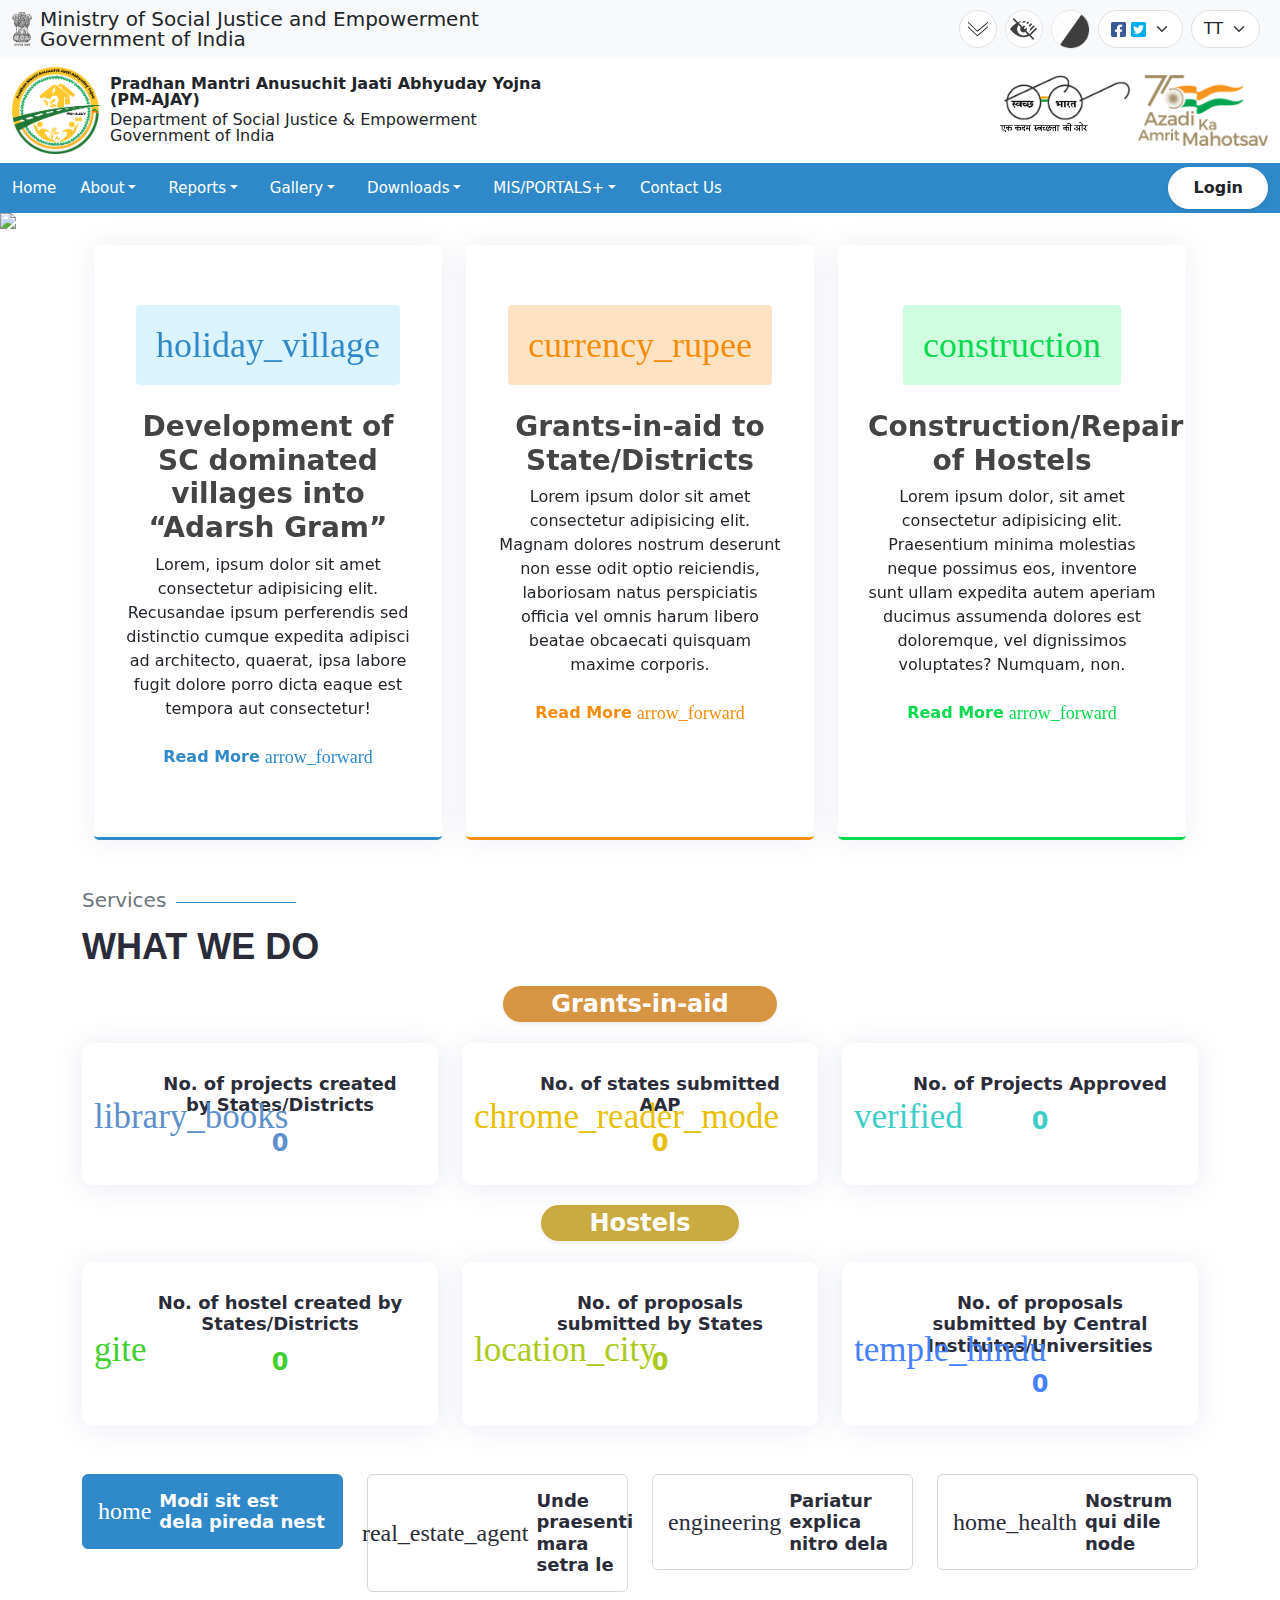
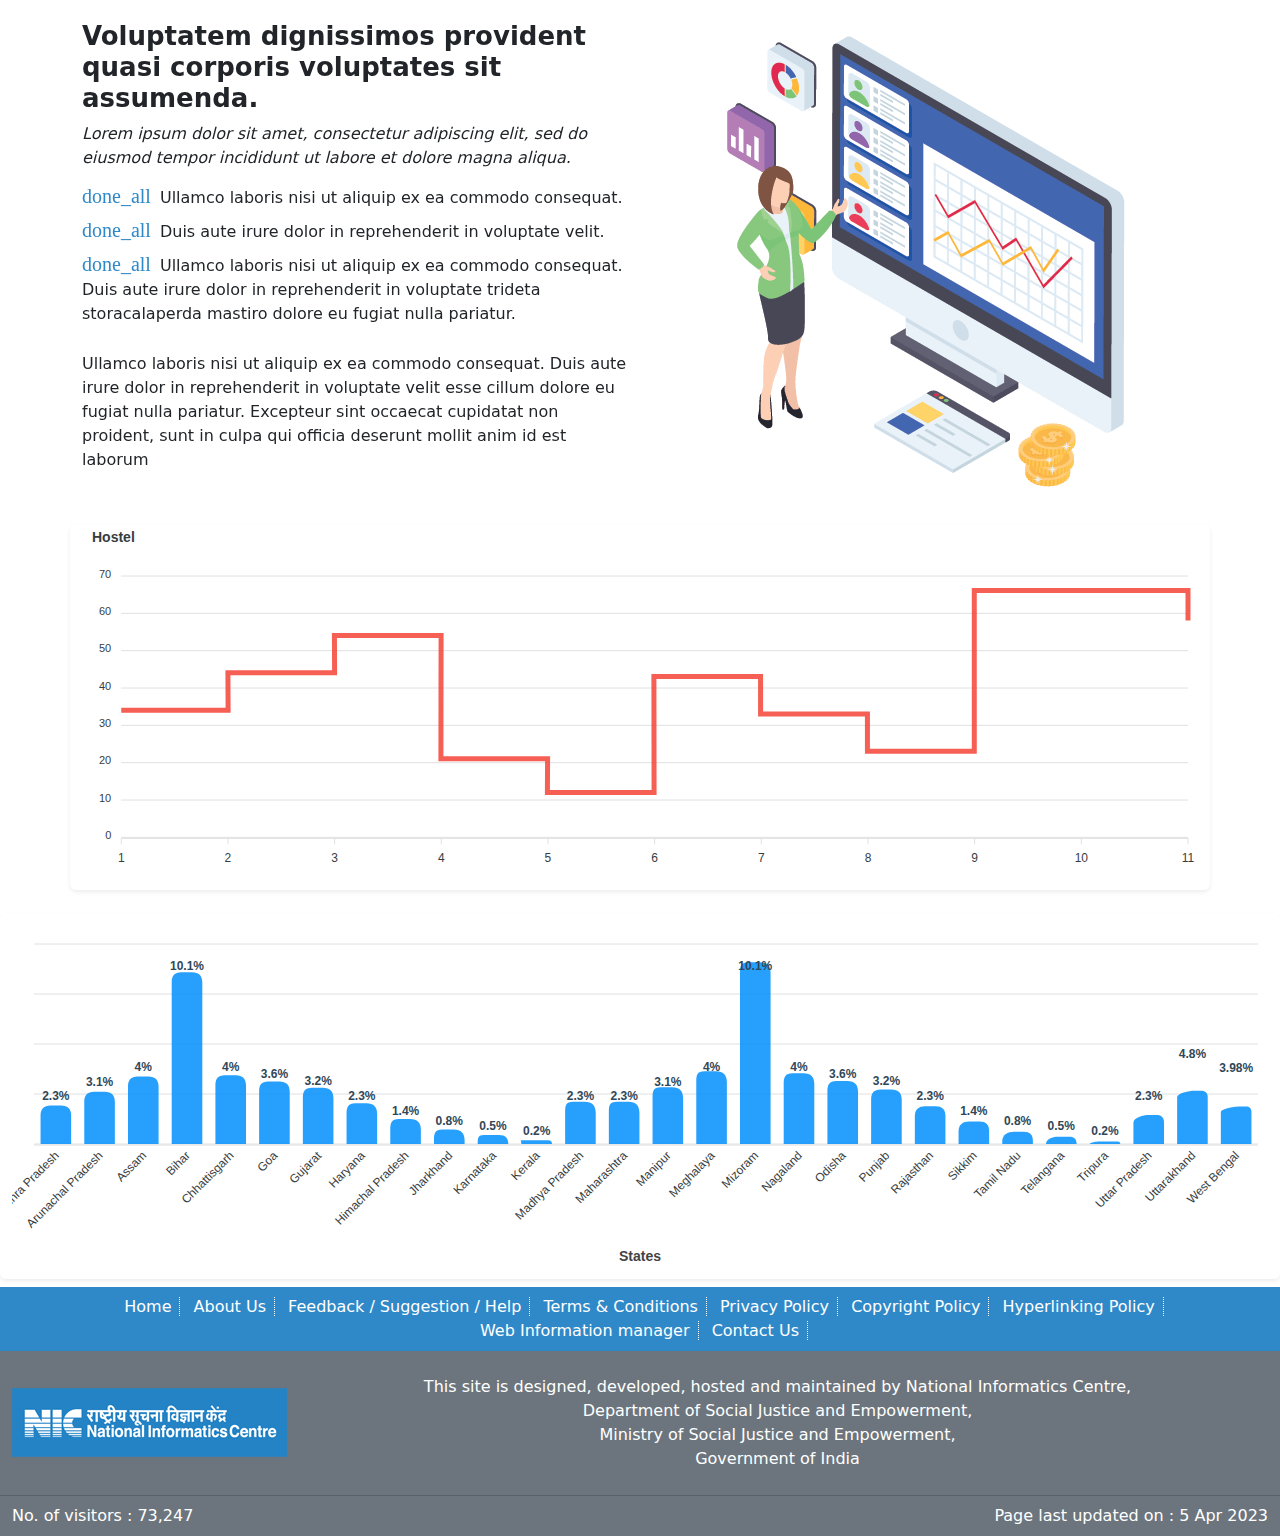
==== index.html @ 4c7b13c4 "old update" ====
<!DOCTYPE html>
<html lang="en">
<head>
    <meta charset="UTF-8">
    <meta http-equiv="X-UA-Compatible" content="IE=edge">
    <meta name="viewport" content="width=device-width, initial-scale=1.0">
    <!-- Latest compiled and minified CSS -->
    <link href="https://cdn.jsdelivr.net/npm/bootstrap@5.2.3/dist/css/bootstrap.min.css" rel="stylesheet">
    <link rel="stylesheet" href="assets/css/googlefont.css">
    <link rel="stylesheet" href="assets/owl.carousel.min.css">
    <link rel="stylesheet" href="style.css">
    <title>PMAJAY</title>
</head>
<body>
    <nav class="navbar navbar-top py-1 bg-light" id="top">
        <div class="container-fluid">
           <a class="navbar-brand d-none d-lg-flex align-items-center" href="https://socialjustice.gov.in/" target="_blank">
              <img src="./images/government-logo.png" width="20" class="me-2">
              <p class="m-0 lh-1 fs-7 text-dark">Ministry of Social Justice and Empowerment
                 <br>Government of India
              </p>
           </a>
           <div class="d-lg-inline-block d-flex align-items-center justify-content-between md-width100">
              <div class="d-block">
                 <a href="#navbarScroll" class="float-start me-2 bg-white rounded-circle border d-flex justify-content-center align-items-center skip-icon" data-bs-toggle="tooltip" data-bs-placement="left" title="" onclick="this.blur();" data-bs-original-title="Skip to Main Content">
                    <svg xmlns="http://www.w3.org/2000/svg" xmlns:xlink="http://www.w3.org/1999/xlink" width="20" height="16" fill="000" viewBox="0 0 53 38">
                       <path id="Shape_3_copy" data-name="Shape 3 copy" class="cls-1" d="M0,26.125V23.749L28.123,0,53,23.749v2.375L28.363,2.375ZM0,38V35.624L28.123,11.875,53,35.624V38L28.363,14.25Z"></path>
                    </svg>
                 </a>
                 <a href="#" class="float-start me-2 bg-white rounded-circle border d-flex justify-content-center align-items-center opacity-75 skip-icon" data-bs-toggle="tooltip" data-bs-placement="left" title="" onclick="this.blur();" data-bs-original-title="Screen Reader Access">
                 <img src="./images/screen-icon.png" alt="black and white" width="27">
                 </a>   
                 <a href="#" class="float-start opacity-75 black-white border rounded-circle" data-bs-toggle="tooltip" data-bs-placement="left" title="" onclick="this.blur();" data-bs-original-title="Page Black &amp; White">
                    <img src="images/black-white.png" alt="black and white" width="37px" height="37px">
                 </a>
                 <div class="btn-group float-start mx-2" role="group" aria-label="Button group with nested dropdown">
                    <div class="btn-group" role="group" data-bs-toggle="tooltip" data-bs-placement="left" title="" data-bs-original-title="Social Media Links">
                       <button id="btnGroupDrop1" type="button" class="form-select rounded-pill" data-bs-toggle="dropdown" aria-expanded="false" onclick="this.blur();">
                       <img src="images/fb-icon.png" alt="facebook" width="15">
                       <img src="images/twitter-icon.png" alt="facebook" width="15">
                       </button>
                       <ul class="dropdown-menu border-0 bg-transparent" aria-labelledby="btnGroupDrop1">
                          <li class="d-inline-block"><a target="_blank" href="https://www.facebook.com/goimsje"><img src="images/fb-icon.png" alt="facebook" class="bg-white rounded-circle" width="40"></a></li>
                          <li class="d-inline-block"><a target="_blank" href="https://twitter.com/msjegoi"><img src="images/twitter-icon.png" alt="facebook" class="bg-white rounded-circle" width="40"></a></li>
                       </ul>
                    </div>
                 </div>
                 <div class="btn-group float-start me-2" role="group" aria-label="Button group with nested dropdown">
                    <div class="btn-group" role="group" data-bs-toggle="tooltip" data-bs-placement="left" title="" data-bs-original-title="Font size increase decrease">
                       <button id="btnGroupDrop2" type="button" class="form-select rounded-pill" data-bs-toggle="dropdown" aria-expanded="false" onclick="this.blur();">
                       T<span class="fs-7">T</span>
                       </button>
                       <ul class="dropdown-menu icon-chng border-0 bg-transparent mt-2" aria-labelledby="btnGroupDrop2">
                          <li class="d-inline-block"><a href="#" class="rounded-circle bg-light text-dark border p-0 d-flex justify-content-center align-items-center font-sizer" id="plusBtn" onclick="plus()">A+</a></li>
                          <li class="d-inline-block"><a href="#" class="rounded-circle bg-light text-dark border p-0 d-flex justify-content-center align-items-center font-sizer" id="defaultBtn">A</a></li>
                          <li class="d-inline-block"><a href="#" class="rounded-circle bg-light text-dark border p-0 d-flex justify-content-center align-items-center font-sizer" id="minusBtn" onclick="minus()">A-</a></li>
                       </ul>
                    </div>
                 </div>
              </div>
              <a target="_blank" href="https://amritmahotsav.nic.in/" class="float-end d-lg-none">
              <img src="images/logo-amrit.png" alt="Azadi ka marit mahotsav" width="130">		
              </a>
              <a target="_blank" href="https://swachhbharat.mygov.in/" class="float-end me-2 d-none d-sm-block d-lg-none">
              <img src="images/swachh.png" alt="Ek kadam swachchhata ki wor" width="130">		
              </a>
           </div>
        </div>
     </nav>
     <nav class="navbar py-1 d-none d-lg-block">
        <div class="container-fluid">
           <a class="navbar-brand d-flex align-items-center" href="#">
              <img src="images/logo.png" alt="central gov logo" width="90">
              <div class="lh-1 fs-6 fw-ligh ms-2 text-dark">
                 <p class="m-0 text-orangem-0 fw-bold mb-1">Pradhan Mantri Anusuchit Jaati Abhyuday Yojna<br>(PM-AJAY)</p>
                 <p class="m-0 fs-7">Department of Social Justice &amp; Empowerment</p>
                 <p class="m-0 fs-7">Government of India</p>
              </div>
           </a>
           <div class="d-lg-inline-block d-flex align-items-center justify-content-between md-width100">
              <a target="_blank" href="https://amritmahotsav.nic.in/" class="float-end">
              <img src="images/logo-amrit.png" alt="Azadi ka marit mahotsav" width="130">		
              </a>
              <a target="_blank" href="https://swachhbharat.mygov.in/" class="float-end me-2 d-none d-sm-inline">
              <img src="images/swachh.png" alt="Ek kadam swachchhata ki wor" width="130">		
              </a>
           </div>
        </div>
     </nav>
     <nav class="navbar py-0 sticky-top navbar-dark main-color navbar-expand-lg">
        <div class="container-fluid justify-content-lg-end">
           <a class="navbar-brand d-flex align-items-center d-lg-none" href="#">
              <img src="images/government-logo.png" alt="central gov logo" width="40">
              <div class="lh-1 fs-6 fw-ligh ms-2 text-dark">
                 <p class="m-0 text-white fw-bold mb-1 fs-7">Pradhan Mantri Anusuchit Jaati Abhyuday Yojna<br>(PM-AJAY)</p>
                 <p class="m-0 fs-7">Department of Social Justice &amp; Empowerment.</p>
                 <p class="m-0 fs-7">Ministry of Social Justice and Empowerment.</p>
                 <p class="m-0 fs-7">Government of India.</p>
              </div>
           </a>
           <button class="navbar-toggler shadow-none px-2" type="button" data-bs-toggle="collapse" data-bs-target="#navbarScroll" aria-controls="navbarScroll" aria-expanded="false" aria-label="Toggle navigation">
           <span class="navbar-toggler-icon"></span>
           </button>
           <div class="collapse navbar-collapse" id="navbarScroll">
              <ul class="navbar-nav me-auto my-lg-0 navbar-nav-scroll">
                 <li class="nav-item">
                    <a class="nav-link p-0 py-1 me-3 d-inline-block active" href="#">Home</a>
                 </li>
                 <li class="nav-item dropdown">
                    <a class="nav-link py-1 me-3 d-inline-block dropdown-toggle " href="#" id="Sector-Overview" role="button" data-bs-toggle="dropdown" aria-expanded="false">About</a>
                    <ul class="dropdown-menu mt-0" aria-labelledby="Sector-Overview">
                       <li><a class="dropdown-item " href="#" title="About Scheme">About Scheme</a></li>
                       <li><a class="dropdown-item" href="https://socialjustice.gov.in/" target="_blank">Meet the Ministers</a></li>
                    </ul>
                 </li>
                 <li class="nav-item dropdown">
                    <a class="nav-link py-1 me-3 d-inline-block dropdown-toggle" href="" id="navbar-1236" role="button" data-bs-toggle="dropdown" aria-expanded="false">Reports</a>
                    <ul class="dropdown-menu mt-0" aria-labelledby="navbar-1236">
                       <li><a class="dropdown-item" href="#" target="_blank" title="Financial Progress(PDF)">Financial Progress</a></li>
                       <!--<li><a class="dropdown-item" href="#" title="Physical Progress">Physical Progress1</a></li>-->
                       <li><a class="dropdown-item" href="#" title="Funds Release">Funds Released</a></li>
                       <li><a class="dropdown-item" href="#" target="_blank" title="AAP Status(PDF)">AAP Status</a></li> 
                       <li><a class="dropdown-item" href="#" title="Covered States/Districts">Covered States/Districts</a></li> 
                    </ul>
                 </li>
                 <li class="nav-item dropdown">
                    <a class="nav-link py-1 me-3 d-inline-block dropdown-toggle " href="#" id="Sector-Overview" role="button" data-bs-toggle="dropdown" aria-expanded="false">Gallery</a>
                    <ul class="dropdown-menu mt-0" aria-labelledby="Sector-Overview">
                       <li><a class="dropdown-item " href="#" title="Photographs">Photographs</a></li>
                       <li><a class="dropdown-item " href="#" title="Videos">Videos</a></li>
                    </ul>
                 </li>
                 <li class="nav-item dropdown">
                    <a class="nav-link py-1 me-3 d-inline-block dropdown-toggle" href="#" id="navbar-1271" role="button" data-bs-toggle="dropdown" aria-expanded="false">Downloads</a>
                    <ul class="dropdown-menu mt-0" aria-labelledby="navbar-1271">
                       <li><a class="dropdown-item" href="#" title="Flow Chart">Flow Chart</a></li>
                       <li><a class="dropdown-item" target="_blank" href="#" title="Guidelines(PDF)">Guidelines</a></li>
                       <li><a class="dropdown-item" href="#" title="Circulars">Circulars</a></li>
                       <li><a class="dropdown-item" href="#" title="SAN">Single Nodal Agency (SNA) </a></li>
                        <li><a class="dropdown-item" href="#" title="Sanction Orders">Sanction Orders</a></li>
                         <li><a class="dropdown-item" target="_blank" href="#" title="PAC Meeting Minutes">PAC Meeting Minutes</a></li>
                         <li><a class="dropdown-item" target="_blank" href="#" title="Utilization Certificate GFR 12-C">Utilization Certificate</a></li>
                         <!--li><a class="dropdown-item" target="_blank" href="https://pmajay.dosje.gov.in/Writereaddata/Tentative-Notional-Allocation-for-the-year-2022-23.pdf" title="Notional Allocation(PDF)">Notional Allocation</a></li-->
                         <li><a class="dropdown-item" href="#" title="Notional Allocation">Notional Allocation</a></li>
                      
                       <li><a class="dropdown-item" target="_blank" href="#" title="Implementation Status(PDF)">Implementation Status</a></li>
                       <!-- <li><a class="dropdown-item" target="_blank" href="https://pmajay.dosje.gov.in/Writereaddata/PM-Ajay-communicating-Notional-Allocation-for-2020-final.pdf" title="Notional Allocation(PDF)">Notional Allocation</a></li> -->   
                       <li><a class="dropdown-item" href="#" target="_blank">Presentation about Scheme (PPT)</a></li>
                    </ul>
                 </li>
                 <li class="nav-item dropdown">
                    <a class="nav-link py-1 me-3 d-inline-block dropdown-toggle" href="http://socialjustice.gov.in/whats-new/76762" id="navbar-76768" role="button" data-bs-toggle="dropdown" aria-expanded="false">MIS/PORTALS+</a>
                    <ul class="dropdown-menu mt-0" aria-labelledby="navbar-76768">
                       <li><a class="dropdown-item" href="http://pmagy.gov.in/" target="_blank">Pradhan Mantri Adarsh Gram Yojana (PMAGY)</a></li>
                       <li><a class="dropdown-item" href="https://e-utthaan.gov.in/" target="_blank">E-Utthaan</a></li>
                       <li><a class="dropdown-item" href="https://tcs.dosje.gov.in/" target="_blank">Top Class Education for SC Students(TCS)</a></li>
                       <li><a class="dropdown-item" href="https://mpr.dosje.gov.in/" target="_blank">Monthly Progress Report (MPR)</a></li>
                       <li><a class="dropdown-item" href="https://socialjustice.gov.in/" target="_blank">Department of Social Justice and Empowerment</a></li>
                    </ul>
                 </li>
                 <li class="nav-item">
                    <a class="nav-link p-0 py-1 me-3 d-inline-block " href="#">Contact Us</a>
                 </li>
                 
                 <!--li class="nav-item">  
                    <a class="nav-link d-inline-block p-1 rounded  border " href="https://pmajay.dosje.gov.in/institute/register">Institute Registration</a>
                 </li-->
              </ul>
              
                      
              <!-- <a href="http://164.100.77.235/pmajay/admin/signin" class="btn rounded-pill border border-white bg-transparent text-white py-2 px-4 fs-7 fw-normal shadow-sm" target="_blank">Demo login</a> -->
                   
              <a href="login/login.html" class="btn rounded-pill border border-white bg-white text-orange ms-2 py-2 px-4 fs-7 fw-bold shadow-sm">Login</a>
                    </div>
        </div>
     </nav>
     <div id="demo" class="carousel slide" data-bs-ride="carousel">

        <!-- Indicators/dots -->
        <div class="carousel-indicators">
          <button type="button" data-bs-target="#demo" data-bs-slide-to="0" class="active"></button>
          <button type="button" data-bs-target="#demo" data-bs-slide-to="1"></button>
          <button type="button" data-bs-target="#demo" data-bs-slide-to="2"></button>
        </div>
        
        <!-- The slideshow/carousel -->
        <div class="carousel-inner">
          <div class="carousel-item active">
            <img src="https://cbpssubscriber.mygov.in/assets/uploads/juGajmc1gOVBUtt5?78?17" id="_2oFrlT1Niz0Tls0Z" onclick="javascript:window.open('https://cbpssubscriber.mygov.in/aff/2oFrlT1Niz0Tls0Z')" style="cursor:pointer" onload="javascript:(function(){if(typeof _done == 'undefined' || !_done){this.setAttribute('src', this.getAttribute('src')+'?'+Math.floor((Math.random() * 100) + 1)); _done=true;}}).call(this)" class="d-block w-100">
          </div>
          <div class="carousel-item">
            <img src="images/Banner.png" class="w-100">
          </div>
          <div class="carousel-item">
            <img src="https://cbpssubscriber.mygov.in/assets/uploads/juGajmc1gOVBUtt5?78?17" id="_2oFrlT1Niz0Tls0Z" onclick="javascript:window.open('https://cbpssubscriber.mygov.in/aff/2oFrlT1Niz0Tls0Z')" style="cursor:pointer" onload="javascript:(function(){if(typeof _done == 'undefined' || !_done){this.setAttribute('src', this.getAttribute('src')+'?'+Math.floor((Math.random() * 100) + 1)); _done=true;}}).call(this)" class="d-block w-100">
          </div>
        </div>
        
        <!-- Left and right controls/icons -->
        <button class="carousel-control-prev" type="button" data-bs-target="#demo" data-bs-slide="prev">
          <span class="carousel-control-prev-icon"></span>
        </button>
        <button class="carousel-control-next" type="button" data-bs-target="#demo" data-bs-slide="next">
          <span class="carousel-control-next-icon"></span>
        </button>
      </div>
      <div class="container">
        <section id="services1" class="services1">

          <div class="container aos-init aos-animate" data-aos="fade-up">
    
            <header class="section-header mt-3">
              <!-- <h2>Services</h2>
              <p>Veritatis et dolores facere numquam et praesentium</p> -->
            </header>
    
            <div class="row gy-4">
    
              <div class="col-lg-4 col-md-6 aos-init aos-animate" data-aos="fade-up" data-aos-delay="200">
                <div class="service1-box blue">
                  <span class="material-symbols-outlined icon">
                    holiday_village
                    </span>
                  <h3>Development of SC dominated villages into “Adarsh Gram”</h3>
                  <p>Lorem, ipsum dolor sit amet consectetur adipisicing elit. Recusandae ipsum perferendis sed distinctio cumque expedita adipisci ad architecto, quaerat, ipsa labore fugit dolore porro dicta eaque est tempora aut consectetur!</p>
                  <a href="#" class="read-more"><span>Read More</span> <i class="material-symbols-outlined">
                    arrow_forward
                    </i></a>
                </div>
              </div>
    
              <div class="col-lg-4 col-md-6 aos-init aos-animate" data-aos="fade-up" data-aos-delay="300">
                <div class="service1-box orange">
                  <span class="material-symbols-outlined icon">
                    currency_rupee
                    </span>
                  <h3>Grants-in-aid to State/Districts</h3>
                  <p>Lorem ipsum dolor sit amet consectetur adipisicing elit. Magnam dolores nostrum deserunt non esse odit optio reiciendis, laboriosam natus perspiciatis officia vel omnis harum libero beatae obcaecati quisquam maxime corporis.</p>
                  <a href="#" class="read-more"><span>Read More</span> <i class="material-symbols-outlined">
                    arrow_forward
                    </i></a>
                </div>
              </div>
    
              <div class="col-lg-4 col-md-6 aos-init aos-animate" data-aos="fade-up" data-aos-delay="400">
                <div class="service1-box green">
                  <span class="material-symbols-outlined icon">
                    construction
                    </span>
                  <h3>Construction/Repair of Hostels</h3>
                  <p>Lorem ipsum dolor, sit amet consectetur adipisicing elit. Praesentium minima molestias neque possimus eos, inventore sunt ullam expedita autem aperiam ducimus assumenda dolores est doloremque, vel dignissimos voluptates? Numquam, non.</p>
                  <a href="#" class="read-more"><span>Read More</span> <i class="material-symbols-outlined">
                    arrow_forward
                    </i></a>
                </div>
              </div>
            </div>
          </div>
    
        </section>
      </div> 
      <section id="services" class="services mt-5">
        <div class="container">
  
          <div class="section-title aos-init aos-animate" data-aos="zoom-out">
            <h2 class="mb-2 text-secondary fs-5">Services</h2>
            <p class="mb-3">What we do</p>
          </div>
          <div class="row mb-4">
            <div class="col-12 text-center mb-4">
            <h5 class="mb-4 fw-bold fs-4 text-white rounded-pill shadow-sm py-1 px-5" style="background-color: #d79544; display: inline;">Grants-in-aid</h5>
            </div>
            <div class="col-lg-4 col-md-6">
              <div class="icon-box aos-init aos-animate" data-aos="zoom-in-left">
                <div class="icon"><i class="material-symbols-outlined" style="color: #5c8fcc;">
                 library_books
                 </i></div>
                <h4 class="title text-center"><a href="">No. of projects created by States/Districts</a></h4>
                <p class="description text-center fs-4 fw-bold" style="color: #5c8fcc;">0</p>
              </div>
            </div>
            <div class="col-lg-4 col-md-6 mt-5 mt-md-0">
              <div class="icon-box aos-init aos-animate" data-aos="zoom-in-left" data-aos-delay="100">
                <div class="icon"><i class="material-symbols-outlined" style="color: #e9bf06;">
                 chrome_reader_mode
                 </i></div>
                <h4 class="title text-center"><a href="">No. of states submitted AAP</a></h4>
                <p class="description text-center fw-bold fs-4" style="color: #e9bf06;">0</p>
              </div>
            </div>
  
            <div class="col-lg-4 col-md-6 mt-5 mt-lg-0 ">
              <div class="icon-box aos-init aos-animate" data-aos="zoom-in-left" data-aos-delay="200">
                <div class="icon"><i class="material-symbols-outlined" style="color: #3fcdc7;">
                 verified
                 </i></div>
                <h4 class="title text-center"><a href="">No. of Projects Approved</a></h4>
                <p class="description text-center fw-bold fs-4" style="color: #3fcdc7;">0</p>
              </div>
            </div>
            </div>
            <div class="row">
              <div class="col-12 text-center mb-4">
                <h5 class="mt-3 mb-4 fw-bold fs-4 text-white  rounded-pill shadow-sm py-1 px-5" style="background-color: #c9ab3f; display: inline;">Hostels</h5>
              </div>
            <div class="col-lg-4 col-md-6">
              <div class="icon-box aos-init aos-animate" data-aos="zoom-in-left" data-aos-delay="300">
                <div class="icon"><i class="material-symbols-outlined" style="color: #41cf2e;">
                 gite
                 </i></div>
                <h4 class="title text-center"><a href="">No. of hostel created by States/Districts</a></h4>
                <p class="description text-center fw-bold fs-4" style="color: #41cf2e;">0</p>
              </div>
            </div>
  
            <div class="col-lg-4 col-md-6">
              <div class="icon-box aos-init aos-animate" data-aos="zoom-in-left" data-aos-delay="400">
                <div class="icon"><i class="material-symbols-outlined" style="color: #abca20;">location_city</i></div>
                <h4 class="title text-center"><a href="">No. of proposals submitted by States</a></h4>
                <p class="description text-center fw-bold fs-4" style="color: #abca20;">0</p>
              </div>
            </div>
            <div class="col-lg-4 col-md-6">
              <div class="icon-box aos-init aos-animate" data-aos="zoom-in-left" data-aos-delay="500">
                <div class="icon"><i class="material-symbols-outlined" style="color: #4680ff;">temple_hindu</i></div>
                <h4 class="title text-center"><a href="">No. of proposals submitted by Central Institutes/Universities</a></h4>
                <p class="description text-center fs-4 fw-bold" style="color: #4680ff;">0</p>
              </div>
            </div>
          </div>
  
        </div>
      </section>
    <section id="features" class="features mt-5">
      <div class="container">

        <ul class="nav nav-tabs row d-flex" role="tablist">
          <li class="nav-item col-3 aos-init aos-animate" data-aos="zoom-in" role="presentation">
            <a class="nav-link active show rounded" data-bs-toggle="tab" href="#tab-1" aria-selected="true" role="tab">
               <span class="material-symbols-outlined me-2">
                  home
                  </span>
              <h4 class="d-none d-lg-block">Modi sit est dela pireda nest</h4>
            </a>
          </li>
          <li class="nav-item col-3 aos-init aos-animate" data-aos="zoom-in" data-aos-delay="100" role="presentation">
            <a class="nav-link rounded" data-bs-toggle="tab" href="#tab-2" aria-selected="false" tabindex="-1" role="tab">
               <span class="material-symbols-outlined me-2">
                  real_estate_agent
                  </span>
              <h4 class="d-none d-lg-block">Unde praesenti mara setra le</h4>
            </a>
          </li>
          <li class="nav-item col-3 aos-init aos-animate" data-aos="zoom-in" data-aos-delay="200" role="presentation">
            <a class="nav-link rounded" data-bs-toggle="tab" href="#tab-3" aria-selected="false" tabindex="-1" role="tab">
               <span class="material-symbols-outlined me-2">
                  engineering
                  </span>
              <h4 class="d-none d-lg-block">Pariatur explica nitro dela</h4>
            </a>
          </li>
          <li class="nav-item col-3 aos-init aos-animate" data-aos="zoom-in" data-aos-delay="300" role="presentation">
            <a class="nav-link rounded" data-bs-toggle="tab" href="#tab-4" aria-selected="false" tabindex="-1" role="tab">
               <span class="material-symbols-outlined me-2">
                  home_health
                  </span>
              <h4 class="d-none d-lg-block">Nostrum qui dile node</h4>
            </a>
          </li>
        </ul>

        <div class="tab-content aos-init aos-animate" data-aos="fade-up">
          <div class="tab-pane active show" id="tab-1" role="tabpanel">
            <div class="row">
              <div class="col-lg-6 order-2 order-lg-1 mt-3 mt-lg-0">
                <h3>Voluptatem dignissimos provident quasi corporis voluptates sit assumenda.</h3>
                <p class="fst-italic">
                  Lorem ipsum dolor sit amet, consectetur adipiscing elit, sed do eiusmod tempor incididunt ut labore et dolore
                  magna aliqua.
                </p>
                <ul>
                  <li><i class="material-symbols-outlined">
                     done_all
                     </i> Ullamco laboris nisi ut aliquip ex ea commodo consequat.</li>
                  <li><i class="material-symbols-outlined">
                     done_all
                     </i> Duis aute irure dolor in reprehenderit in voluptate velit.</li>
                  <li><i class="material-symbols-outlined">
                     done_all
                     </i> Ullamco laboris nisi ut aliquip ex ea commodo consequat. Duis aute irure dolor in reprehenderit in voluptate trideta storacalaperda mastiro dolore eu fugiat nulla pariatur.</li>
                </ul>
                <p>
                  Ullamco laboris nisi ut aliquip ex ea commodo consequat. Duis aute irure dolor in reprehenderit in voluptate
                  velit esse cillum dolore eu fugiat nulla pariatur. Excepteur sint occaecat cupidatat non proident, sunt in
                  culpa qui officia deserunt mollit anim id est laborum
                </p>
              </div>
              <div class="col-lg-6 order-1 order-lg-2 text-center">
                <img src="images/features-1.png" alt="" class="img-fluid">
              </div>
            </div>
          </div>
          <div class="tab-pane" id="tab-2" role="tabpanel">
            <div class="row">
              <div class="col-lg-6 order-2 order-lg-1 mt-3 mt-lg-0">
                <h3>Neque exercitationem debitis soluta quos debitis quo mollitia officia est</h3>
                <p>
                  Ullamco laboris nisi ut aliquip ex ea commodo consequat. Duis aute irure dolor in reprehenderit in voluptate
                  velit esse cillum dolore eu fugiat nulla pariatur. Excepteur sint occaecat cupidatat non proident, sunt in
                  culpa qui officia deserunt mollit anim id est laborum
                </p>
                <p class="fst-italic">
                  Lorem ipsum dolor sit amet, consectetur adipiscing elit, sed do eiusmod tempor incididunt ut labore et dolore
                  magna aliqua.
                </p>
                <ul>
                  <li><i class="material-symbols-outlined">
               done_all
               </i> Ullamco laboris nisi ut aliquip ex ea commodo consequat.</li>
                  <li><i class="material-symbols-outlined">
               done_all
               </i> Duis aute irure dolor in reprehenderit in voluptate velit.</li>
                  <li><i class="material-symbols-outlined">
               done_all
               </i> Provident mollitia neque rerum asperiores dolores quos qui a. Ipsum neque dolor voluptate nisi sed.</li>
                  <li><i class="material-symbols-outlined">
               done_all
               </i> Ullamco laboris nisi ut aliquip ex ea commodo consequat. Duis aute irure dolor in reprehenderit in voluptate trideta storacalaperda mastiro dolore eu fugiat nulla pariatur.</li>
                </ul>
              </div>
              <div class="col-lg-6 order-1 order-lg-2 text-center">
                <img src="images/features-2.png" alt="" class="img-fluid">
              </div>
            </div>
          </div>
          <div class="tab-pane" id="tab-3" role="tabpanel">
            <div class="row">
              <div class="col-lg-6 order-2 order-lg-1 mt-3 mt-lg-0">
                <h3>Voluptatibus commodi ut accusamus ea repudiandae ut autem dolor ut assumenda</h3>
                <p>
                  Ullamco laboris nisi ut aliquip ex ea commodo consequat. Duis aute irure dolor in reprehenderit in voluptate
                  velit esse cillum dolore eu fugiat nulla pariatur. Excepteur sint occaecat cupidatat non proident, sunt in
                  culpa qui officia deserunt mollit anim id est laborum
                </p>
                <ul>
                  <li><i class="material-symbols-outlined">
                     done_all
                     </i> Ullamco laboris nisi ut aliquip ex ea commodo consequat.</li>
                  <li><i class="material-symbols-outlined">
                     done_all
                     </i> Duis aute irure dolor in reprehenderit in voluptate velit.</li>
                  <li><i class="material-symbols-outlined">
                     done_all
                     </i> Provident mollitia neque rerum asperiores dolores quos qui a. Ipsum neque dolor voluptate nisi sed.</li>
                </ul>
                <p class="fst-italic">
                  Lorem ipsum dolor sit amet, consectetur adipiscing elit, sed do eiusmod tempor incididunt ut labore et dolore
                  magna aliqua.
                </p>
              </div>
              <div class="col-lg-6 order-1 order-lg-2 text-center">
                <img src="images/features-3.png" alt="" class="img-fluid">
              </div>
            </div>
          </div>
          <div class="tab-pane" id="tab-4" role="tabpanel">
            <div class="row">
              <div class="col-lg-6 order-2 order-lg-1 mt-3 mt-lg-0">
                <h3>Omnis fugiat ea explicabo sunt dolorum asperiores sequi inventore rerum</h3>
                <p>
                  Ullamco laboris nisi ut aliquip ex ea commodo consequat. Duis aute irure dolor in reprehenderit in voluptate
                  velit esse cillum dolore eu fugiat nulla pariatur. Excepteur sint occaecat cupidatat non proident, sunt in
                  culpa qui officia deserunt mollit anim id est laborum
                </p>
                <p class="fst-italic">
                  Lorem ipsum dolor sit amet, consectetur adipiscing elit, sed do eiusmod tempor incididunt ut labore et dolore
                  magna aliqua.
                </p>
                <ul>
                  <li><i class="material-symbols-outlined">
                     done_all
                     </i> Ullamco laboris nisi ut aliquip ex ea commodo consequat.</li>
                  <li><i class="material-symbols-outlined">
                     done_all
                     </i> Duis aute irure dolor in reprehenderit in voluptate velit.</li>
                  <li><i class="material-symbols-outlined">
                     done_all
                     </i> Ullamco laboris nisi ut aliquip ex ea commodo consequat. Duis aute irure dolor in reprehenderit in voluptate trideta storacalaperda mastiro dolore eu fugiat nulla pariatur.</li>
                </ul>
              </div>
              <div class="col-lg-6 order-1 order-lg-2 text-center">
                <img src="images/features-4.png" alt="" class="img-fluid">
              </div>
            </div>
          </div>
        </div>
      </div>
    </section>
      <div id="chart" class="container rounded shadow-sm mt-4"></div>
      <div id="chart1" class=" container-fluid rounded shadow-sm mt-4"></div>
     <footer class="mt-2">
        <div class="main-color">
            <div class="container-fluid">
                <div class="row">
                    <ul class="my-2 text-center fs-7 footer-link">
                        <li class="d-inline-block"><a class="text-white fw-light py-0 px-2" href="#">Home </a></li>
                        <li class="d-inline-block"><a class="text-white fw-light py-0 px-2" href="#">About Us</a></li>
                        <li class="d-inline-block"><a class="text-white fw-light py-0 px-2" href="#">Feedback / Suggestion / Help</a></li>
                        <li class="d-inline-block"><a class="text-white fw-light py-0 px-2" href="#">Terms &amp; Conditions</a></li>
                        <li class="d-inline-block"><a class="text-white fw-light py-0 px-2" href="#">Privacy Policy</a></li>
                        <li class="d-inline-block"><a class="text-white fw-light py-0 px-2" href="#">Copyright Policy</a></li>
                        <li class="d-inline-block"><a class="text-white fw-light py-0 px-2" href="#">Hyperlinking Policy</a></li>
                        <li class="d-inline-block"><a class="text-white fw-light py-0 px-2" href="#">Web Information manager</a></li>
                        <li class="d-inline-block"><a class="text-white fw-light py-0 px-2" href="#">Contact Us</a></li>
                    </ul>
                </div>
            </div>
        </div>
        <div class="footer-bg bg-secondary">
        <div class="container-fluid">
         <div class="d-flex justify-content-start align-items-center pt-4 pb-3">
             <img src="images/nic_logo.png" alt=" ">
             <p class="flex-fill text-center text-white fw-light fs-7 mb-0">This site is designed, developed, hosted and maintained by National Informatics Centre,<br>Department of Social Justice and Empowerment, <br>Ministry of Social Justice and Empowerment,<br> Government of India</p>
         </div>	
        </div>
        <hr class="footer-line my-2">
        <div class="container-fluid">
         <div class="d-flex justify-content-between">
            <p class="text-white fw-light mb-2">No. of visitors : 
                <b>73,247
    </b>
            </p>
            <p class="text-white fw-light mb-2">Page last updated on : <b>5 Apr 2023</b></p>
         </div>	
        </div>
       </div>
    </footer>
    <script src="https://code.jquery.com/jquery-3.6.4.min.js"></script>
    <script src="https://cdn.jsdelivr.net/npm/bootstrap@5.2.3/dist/js/bootstrap.bundle.min.js"></script>
    <script src="assets/js/apexchart.js"></script>
    <script src="assets/js/chart.js"></script>
    <script src="assets/js/owl.carousel.min.js"></script>
    <script src="assets/js/customize.js"></script>
</body>
</html>
---- assets/css/googlefont.css ----
/* fallback */
@font-face {
    font-family: 'Material Symbols Outlined';
    font-style: normal;
    font-weight: 100 700;
    src: url(https://fonts.gstatic.com/s/materialsymbolsoutlined/v105/kJEhBvYX7BgnkSrUwT8OhrdQw4oELdPIeeII9v6oFsI.woff2) format('woff2');
  }
  
  .material-symbols-outlined {
    font-family: 'Material Symbols Outlined';
    font-weight: normal;
    font-style: normal;
    font-size: 24px;
    line-height: 1;
    letter-spacing: normal;
    text-transform: none;
    display: inline-block;
    white-space: nowrap;
    word-wrap: normal;
    direction: ltr;
    -webkit-font-feature-settings: 'liga';
    -webkit-font-smoothing: antialiased;
  }
---- style.css ----
/* :root{
    --main-color:#2f89c8;
} */
.main-color{
    background-color: #2f89c8;
}

a{
    text-decoration: none;
}
.font-sizer {
    width: 26px;
    height: 33px;
}
.skip-icon{
	width: 38px;
	height: 38px;
	transform: rotate(180deg);
}
.navbar-dark .navbar-nav .nav-link{
	color: #fff;
	font-size: 15px;
	margin: 10px 0;
}
.footer-link li a{
	border-right:1px dotted #fff;
}

.section-title h2::after {
    content: "";
    width: 120px;
    height: 1px;
    display: inline-block;
    background: #2f89c8;
    margin: 4px 10px;
}
.section-title p {
    margin: 0;
    margin: 0;
    font-size: 36px;
    font-weight: 700;
    text-transform: uppercase;
    font-family: "Poppins", sans-serif;
    color: #2a2c39;
}
[data-aos^=fade][data-aos^=fade].aos-animate {
    opacity: 1;
    transform: translateZ(0);
}
/* .about .content ul {
    list-style: none;
    padding: 0;
}
.about .content ul i {
    font-size: 20px;
	top: 2px;
    color: #2f89c8;
    line-height: 2;
	
}
.about .content .btn-learn-more {
	font-family: "Raleway", sans-serif;
	font-weight: 600;
	font-size: 14px;
	letter-spacing: 1px;
	display: inline-block;
	padding: 12px 32px;
	border-radius: 5px;
	transition: 0.3s;
	line-height: 1;
	color: #2f89c8;
	animation-delay: 0.8s;
	margin-top: 6px;
	border: 2px solid #2f89c8;
  } */
/* Service */
/* Service */

.services1 .service1-box {
	box-shadow: 0px 0 30px rgba(1, 41, 112, 0.08);
	height: 100%;
	padding: 60px 30px;
	text-align: center;
	transition: 0.3s;
	border-radius: 5px;
  }
  
  .services1 .service1-box .icon {
	font-size: 36px;
	padding: 40px 20px;
	border-radius: 4px;
	position: inherit;
	margin-bottom: 25px;
	display: inline-block;
	line-height: 0;
	transition: 0.3s;
  }
  
  .services1 .service1-box h3 {
	color: #444444;
	font-weight: 700;
  }
  
  .services1 .service1-box .read-more {
	display: inline-flex;
	align-items: center;
	justify-content: center;
	font-weight: 600;
	font-size: 16px;
	padding: 8px 20px;
  }
  
  .services1 .service1-box .read-more i {
	line-height: 0;
	margin-left: 5px;
	font-size: 18px;
  }
  
  .services1 .service1-box.blue {
	border-bottom: 3px solid #2f89c8;
  }
  
  .services1 .service1-box.blue .icon {
	color: #2f89c8;
	background: #dbf3fe;
  }
  
  .services1 .service1-box.blue .read-more {
	color: #2f89c8;
  }
  
  .services1 .service1-box.blue:hover {
	background: #2f89c8;
  }
  
  .services1 .service1-box.orange {
	border-bottom: 3px solid #f68c09;
  }
  
  .services1 .service1-box.orange .icon {
	color: #f68c09;
	background: #fde3c4;
  }
  
  .services1 .service1-box.orange .read-more {
	color: #f68c09;
  }
  
  .services1 .service1-box.orange:hover {
	background: #f68c09;
  }
  
  .services1 .service1-box.green {
	border-bottom: 3px solid #08da4e;
  }
  
  .services1 .service1-box.green .icon {
	color: #08da4e;
	background: #cffddf;
  }
  
  .services1 .service1-box.green .read-more {
	color: #08da4e;
  }
  
  .services1 .service1-box.green:hover {
	background: #08da4e;
  }

  .services1 .service1-box:hover h3,
  .services1 .service1-box:hover p,
  .services1 .service1-box:hover .read-more {
	color: #fff;
  }
  
  .services1 .service1-box:hover .icon {
	background: #fff;
  }

  /* Feature */

  .features .nav-tabs {
	border: 0;
  }
  
  .features .nav-link {
	border: 1px solid #d4d6df;
	padding: 15px;
	transition: 0.3s;
	color: #2a2c39;
	border-radius: 0;
	display: flex;
	align-items: center;
	justify-content: center;
  }
  
  .features .nav-link i {
	padding-right: 15px;
	font-size: 48px;
  }
  
  .features .nav-link h4 {
	font-size: 18px;
	font-weight: 600;
	margin: 0;
  }
  
  .features .nav-link:hover {
	color: #2f89c8;
  }
  
  .features .nav-link.active {
	background: #2f89c8;
	color: #fff;
	border-color: #2f89c8;
  }
  
  @media (max-width: 768px) {
	.features .nav-link i {
	  padding: 0;
	  line-height: 1;
	  font-size: 36px;
	}
  }
  
  @media (max-width: 575px) {
	.features .nav-link {
	  padding: 15px;
	}
  
	.features .nav-link i {
	  font-size: 24px;
	}
  }
  
  .features .tab-content {
	margin-top: 30px;
  }
  
  .features .tab-pane h3 {
	font-weight: 600;
	font-size: 26px;
  }
  
  .features .tab-pane ul {
	list-style: none;
	padding: 0;
  }
  
  .features .tab-pane ul li {
	padding-bottom: 10px;
  }
  
  .features .tab-pane ul i {
	font-size: 20px;
	padding-right: 4px;
	color: #2f89c8;
  }
  
  .features .tab-pane p:last-child {
	margin-bottom: 0;
  }

  /* service */
  .services .icon-box {
	padding: 30px;
	position: relative;
	overflow: hidden;
	border-radius: 10px;
	background: #fff;
	box-shadow: 0 2px 29px 0 rgba(68, 88, 144, 0.12);
	transition: all 0.4s ease-in-out;
	width: 100%;
	height: 100%;
  }
  
  .services .icon-box:hover {
	transform: translateY(-10px);
	box-shadow: 0 2px 35px 0 rgba(68, 88, 144, 0.2);
  }
  
  .services .icon {
	position: absolute;
	left: 12px;
	top: calc(61% - 30px);
  }
  
  .services .icon i {
	font-size: 35px;
	line-height: 1;
	transition: 0.5s;
  }
  
  .services .title {
	margin-left: 40px;
	font-weight: 700;
	margin-bottom: 15px;
	font-size: 18px;
  }
  
  .services .title a {
	color: #2a2c39;
	transition: ease-in-out 0.3s;
  }
  
  .services .title a:hover {
	color: #2f89c8;
  }
  
  .services .description {
	font-size: 14px;
	margin-left: 40px;
	line-height: 24px;
	margin-bottom: 0;
  }

 /* owl */

 .owl-nav{
	position: absolute;
	top: 33%;
	width: 100%;
}
.owl-carousel .owl-nav button.owl-next, .owl-carousel .owl-nav button.owl-prev{
	position: absolute;
	right: 0;
	background:#fff center center no-repeat url("data:image/svg+xml,%3csvg xmlns='http://www.w3.org/2000/svg' viewBox='0 0 16 16' fill='%23212529'%3e%3cpath fill-rule='evenodd' d='M1.646 4.646a.5.5 0 0 1 .708 0L8 10.293l5.646-5.647a.5.5 0 0 1 .708.708l-6 6a.5.5 0 0 1-.708 0l-6-6a.5.5 0 0 1 0-.708z'/%3e%3c/svg%3e");
	background-size:17px ;
	padding: 15px !important;
	font-size: 0px;
	transform: rotate(-90deg);
	border-radius:50% ;
	box-shadow: 0 0 5px 3px rgb(0 0 0 / 15%);
}
.owl-carousel .owl-nav button.owl-prev{
	left: 0;
	right: auto;
	transform: rotate(90deg);
}
.owl-carousel .owl-item img{
	width: auto;
}
.owl-carousel .owl-item img{
    height: 130px;
}
.owl-carousel.owl-drag .owl-item{
    width: unset !important;
}
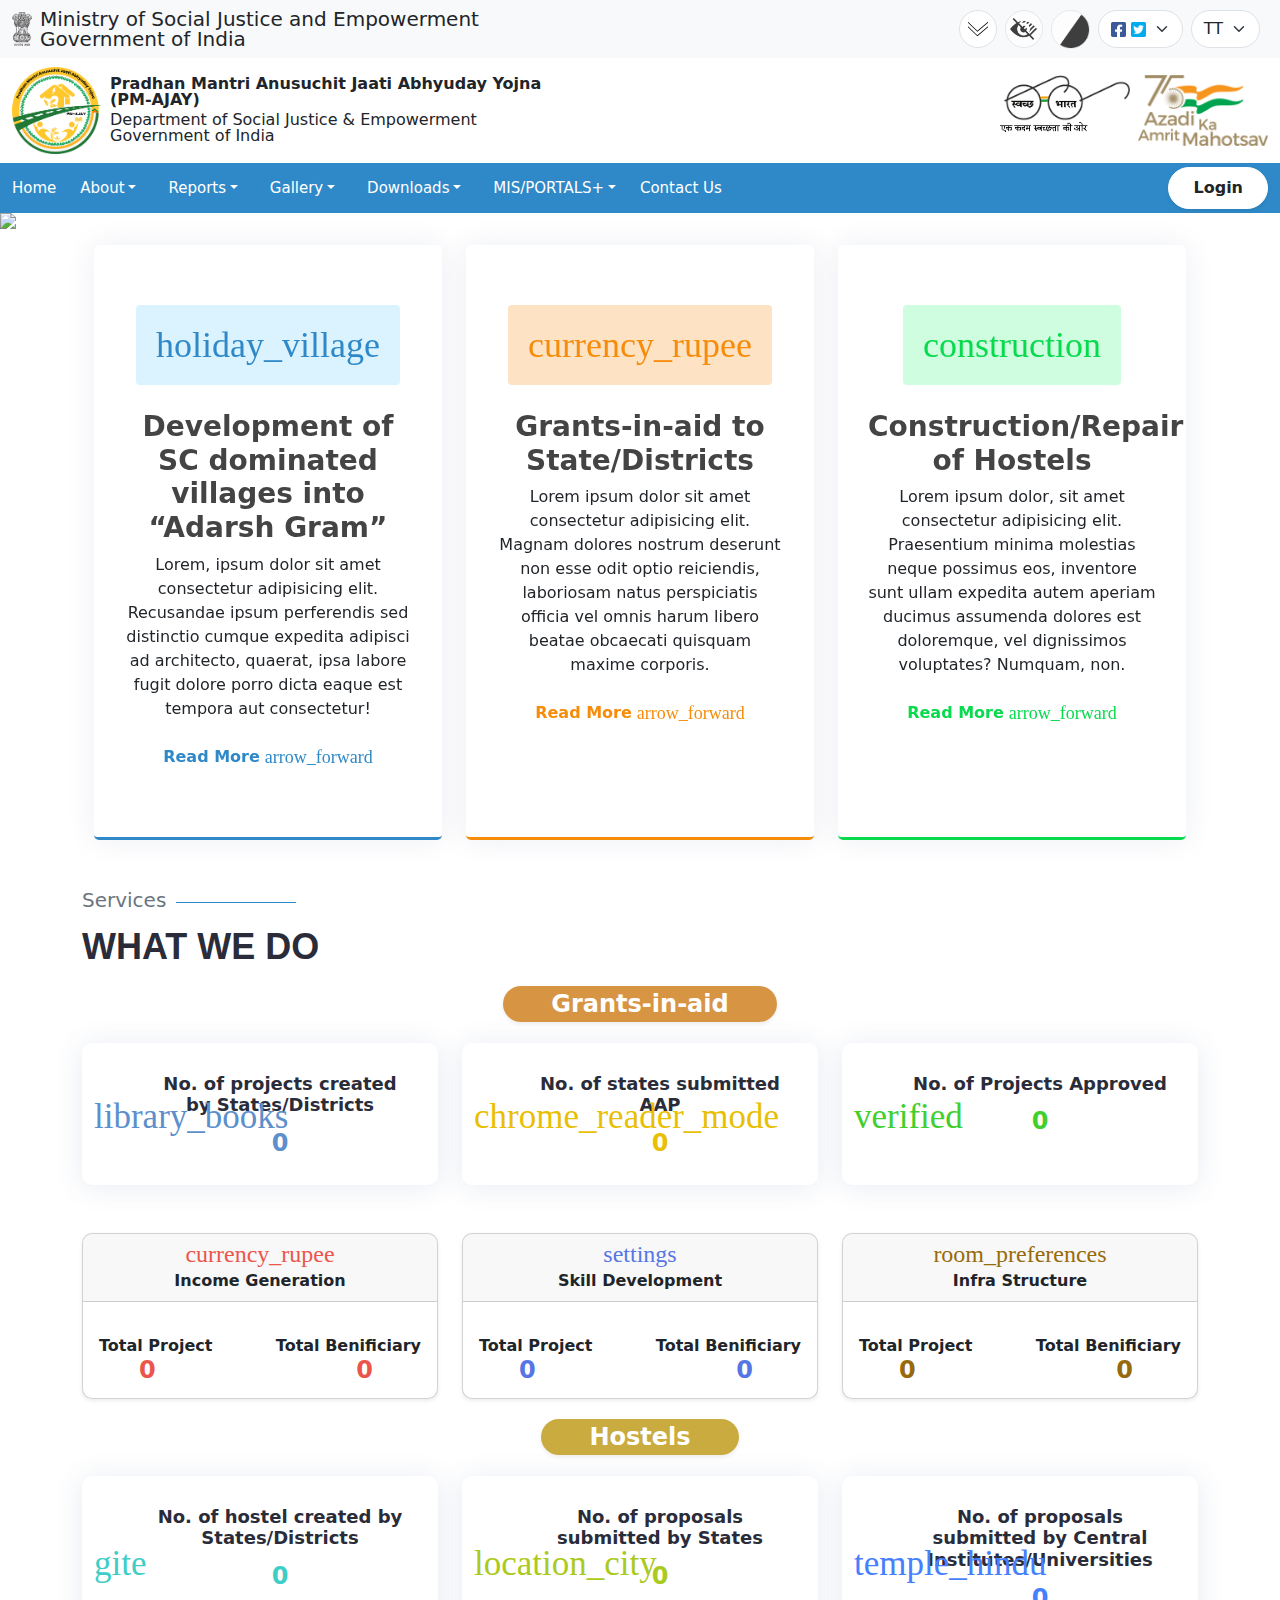
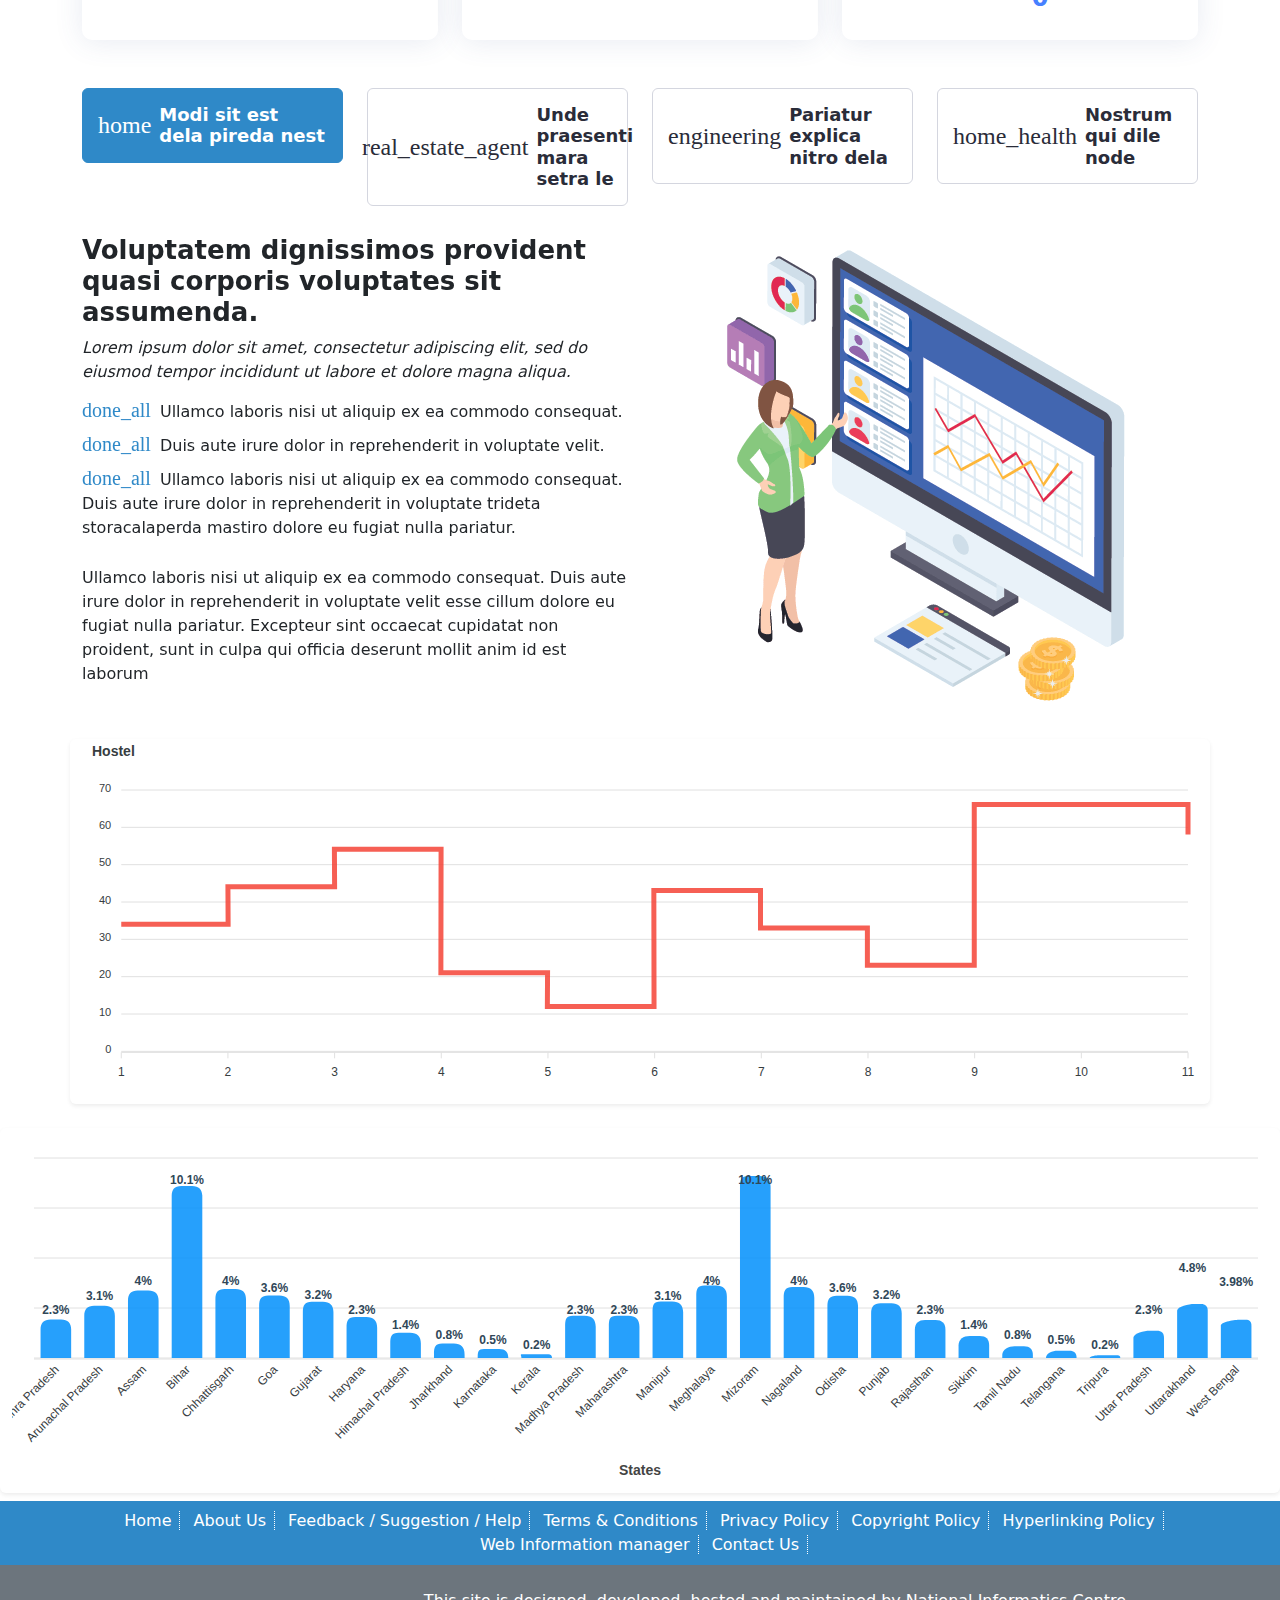
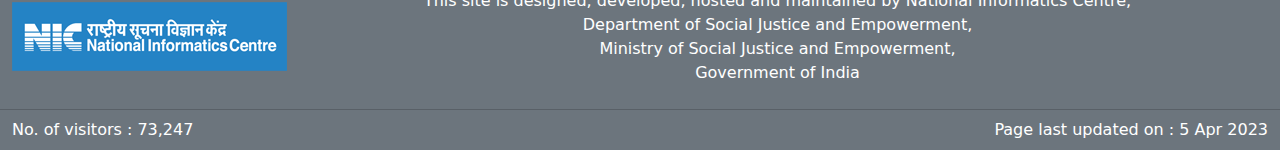
==== commit 5e6d17b2: "home page" ====
--- a/index.html
+++ b/index.html
@@ -289,15 +289,116 @@
               </div>
             </div>
   
-            <div class="col-lg-4 col-md-6 mt-5 mt-lg-0 ">
+            <div class="col-lg-4 col-md-6 mt-5 mt-lg-0">
               <div class="icon-box aos-init aos-animate" data-aos="zoom-in-left" data-aos-delay="200">
-                <div class="icon"><i class="material-symbols-outlined" style="color: #3fcdc7;">
+                <div class="icon"><i class="material-symbols-outlined" style="color: #41cf2e;">
                  verified
                  </i></div>
                 <h4 class="title text-center"><a href="">No. of Projects Approved</a></h4>
-                <p class="description text-center fw-bold fs-4" style="color: #3fcdc7;">0</p>
-              </div>
-            </div>
+                <p class="description text-center fw-bold fs-4" style="color: #41cf2e;">0</p>
+              </div>
+            </div>
+<!-- 
+            <div class="col-lg-4 col-md-6 mt-5">
+              <div class="icon-box aos-init aos-animate" data-aos="zoom-in-left"> -->
+                <!-- <div class="icon"><i class="material-symbols-outlined" style="color: #eb564c;">
+                 currency_rupee
+                 </i></div> -->
+                <!-- <h6 class="title text-center"><a href="">Income Generation</a></h6>
+                <div class="d-flex justify-content-between">
+                  <span class="fw-bold">Total Project</span>
+                  <span class="fw-bold ">Total Benificiary</span>
+                </div>
+                <div class="d-flex justify-content-between">
+                  <p class="description  fs-4 fw-bold" style="color: #eb564c;">0</p>
+                  <p class="description  fs-4 fw-bold me-5" style="color: #eb564c;">0</p>
+                </div>
+              </div>
+            </div> -->
+            <div class="col-md-4 mt-5">
+              <div class="card shadow-sm h-100 box-card aos-init aos-animate" data-aos="zoom-in-left">
+                  <div class="card-header text-center fw-bold"><div><i class="material-symbols-outlined" style="color: #eb564c;">
+                    currency_rupee
+                    </i></div>Income Generation</div>
+                  <div class="card-body mt-3">
+                    <div class="d-flex justify-content-between">
+                      <span class="fw-bold">Total Project</span>
+                      <span class="fw-bold ">Total Benificiary</span>
+                    </div>
+                    <div class="d-flex justify-content-between">
+                      <p class="description  fs-4 fw-bold" style="color: #eb564c;">0</p>
+                      <p class="description  fs-4 fw-bold me-5" style="color: #eb564c;">0</p>
+                    </div>
+                  </div>
+              </div>
+          </div>
+            
+            <!-- <div class="col-lg-4 col-md-6 mt-5">
+              <div class="icon-box aos-init aos-animate" data-aos="zoom-in-left"> -->
+                <!-- <div class="icon"><i class="material-symbols-outlined" style="color: #5576e4;">
+                 settings
+                 </i></div> -->
+                <!-- <h6 class="title text-center"><a href="">Skill Development</a></h6>
+                <div class="d-flex justify-content-between">
+                  <span class="fw-bold">Total Project</span>
+                  <span class="fw-bold ">Total Benificiary</span>
+                </div>
+                <div class="d-flex justify-content-between">
+                  <p class="description fs-4 fw-bold" style="color: #5576e4;">0</p>
+                  <p class="description fs-4 fw-bold me-5" style="color: #5576e4;">0</p>
+                </div>
+              </div>
+            </div> -->
+            <div class="col-md-4 mt-5">
+              <div class="card shadow-sm h-100 box-card aos-init aos-animate" data-aos="zoom-in-left">
+                  <div class="card-header text-center fw-bold"><div><i class="material-symbols-outlined" style="color: #5576e4;">
+                    settings
+                    </i></div>Skill Development</div>
+                  <div class="card-body mt-3">
+                    <div class="d-flex justify-content-between">
+                      <span class="fw-bold">Total Project</span>
+                      <span class="fw-bold ">Total Benificiary</span>
+                    </div>
+                    <div class="d-flex justify-content-between">
+                      <p class="description  fs-4 fw-bold" style="color: #5576e4;">0</p>
+                      <p class="description  fs-4 fw-bold me-5" style="color: #5576e4;">0</p>
+                    </div>
+                  </div>
+              </div>
+          </div>
+            <!-- <div class="col-lg-4 col-md-6 mt-5">
+              <div class="icon-box aos-init aos-animate" data-aos="zoom-in-left"> -->
+                <!-- <div class="icon"><i class="material-symbols-outlined" style="color: #976b0d;">
+                 room_preferences
+                 </i></div> -->
+                <!-- <h6 class="title text-center"><a href="">Infra Structure</a></h6>
+                <div class="d-flex justify-content-between">
+                  <span class="fw-bold">Total Project</span>
+                  <span class="fw-bold ">Total Benificiary</span>
+                </div>
+                <div class="d-flex justify-content-between">
+                  <p class="description  fs-4 fw-bold" style="color: #976b0d;">0</p>
+                  <p class="description  fs-4 fw-bold me-5" style="color: #976b0d;">0</p>
+                </div>
+              </div>
+            </div> -->
+            <div class="col-md-4 mt-5">
+              <div class="card shadow-sm h-100 box-card aos-init aos-animate" data-aos="zoom-in-left">
+                  <div class="card-header text-center fw-bold"><div><i class="material-symbols-outlined" style="color: #976b0d;">
+                    room_preferences
+                    </i></div>Infra Structure</div>
+                  <div class="card-body mt-3">
+                    <div class="d-flex justify-content-between">
+                      <span class="fw-bold">Total Project</span>
+                      <span class="fw-bold ">Total Benificiary</span>
+                    </div>
+                    <div class="d-flex justify-content-between">
+                      <p class="description  fs-4 fw-bold" style="color: #976b0d;">0</p>
+                      <p class="description  fs-4 fw-bold me-5" style="color: #976b0d;">0</p>
+                    </div>
+                  </div>
+              </div>
+          </div>
             </div>
             <div class="row">
               <div class="col-12 text-center mb-4">
@@ -305,11 +406,11 @@
               </div>
             <div class="col-lg-4 col-md-6">
               <div class="icon-box aos-init aos-animate" data-aos="zoom-in-left" data-aos-delay="300">
-                <div class="icon"><i class="material-symbols-outlined" style="color: #41cf2e;">
+                <div class="icon"><i class="material-symbols-outlined" style="color: #3fcdc7;;">
                  gite
                  </i></div>
                 <h4 class="title text-center"><a href="">No. of hostel created by States/Districts</a></h4>
-                <p class="description text-center fw-bold fs-4" style="color: #41cf2e;">0</p>
+                <p class="description text-center fw-bold fs-4" style="color: #3fcdc7;">0</p>
               </div>
             </div>
   
@@ -328,7 +429,6 @@
               </div>
             </div>
           </div>
-  
         </div>
       </section>
     <section id="features" class="features mt-5">
--- a/style.css
+++ b/style.css
@@ -273,8 +273,22 @@
 	width: 100%;
 	height: 100%;
   }
-  
   .services .icon-box:hover {
+	transform: translateY(-10px);
+	box-shadow: 0 2px 35px 0 rgba(68, 88, 144, 0.2);
+  }
+  .services .box-card {
+	position: relative;
+	overflow: hidden;
+	border-radius: 10px;
+	background: #fff;
+	box-shadow: 0 2px 29px 0 rgba(68, 88, 144, 0.12);
+	transition: all 0.4s ease-in-out;
+	width: 100%;
+	height: 100%;
+  }
+  
+  .services .box-card:hover {
 	transform: translateY(-10px);
 	box-shadow: 0 2px 35px 0 rgba(68, 88, 144, 0.2);
   }
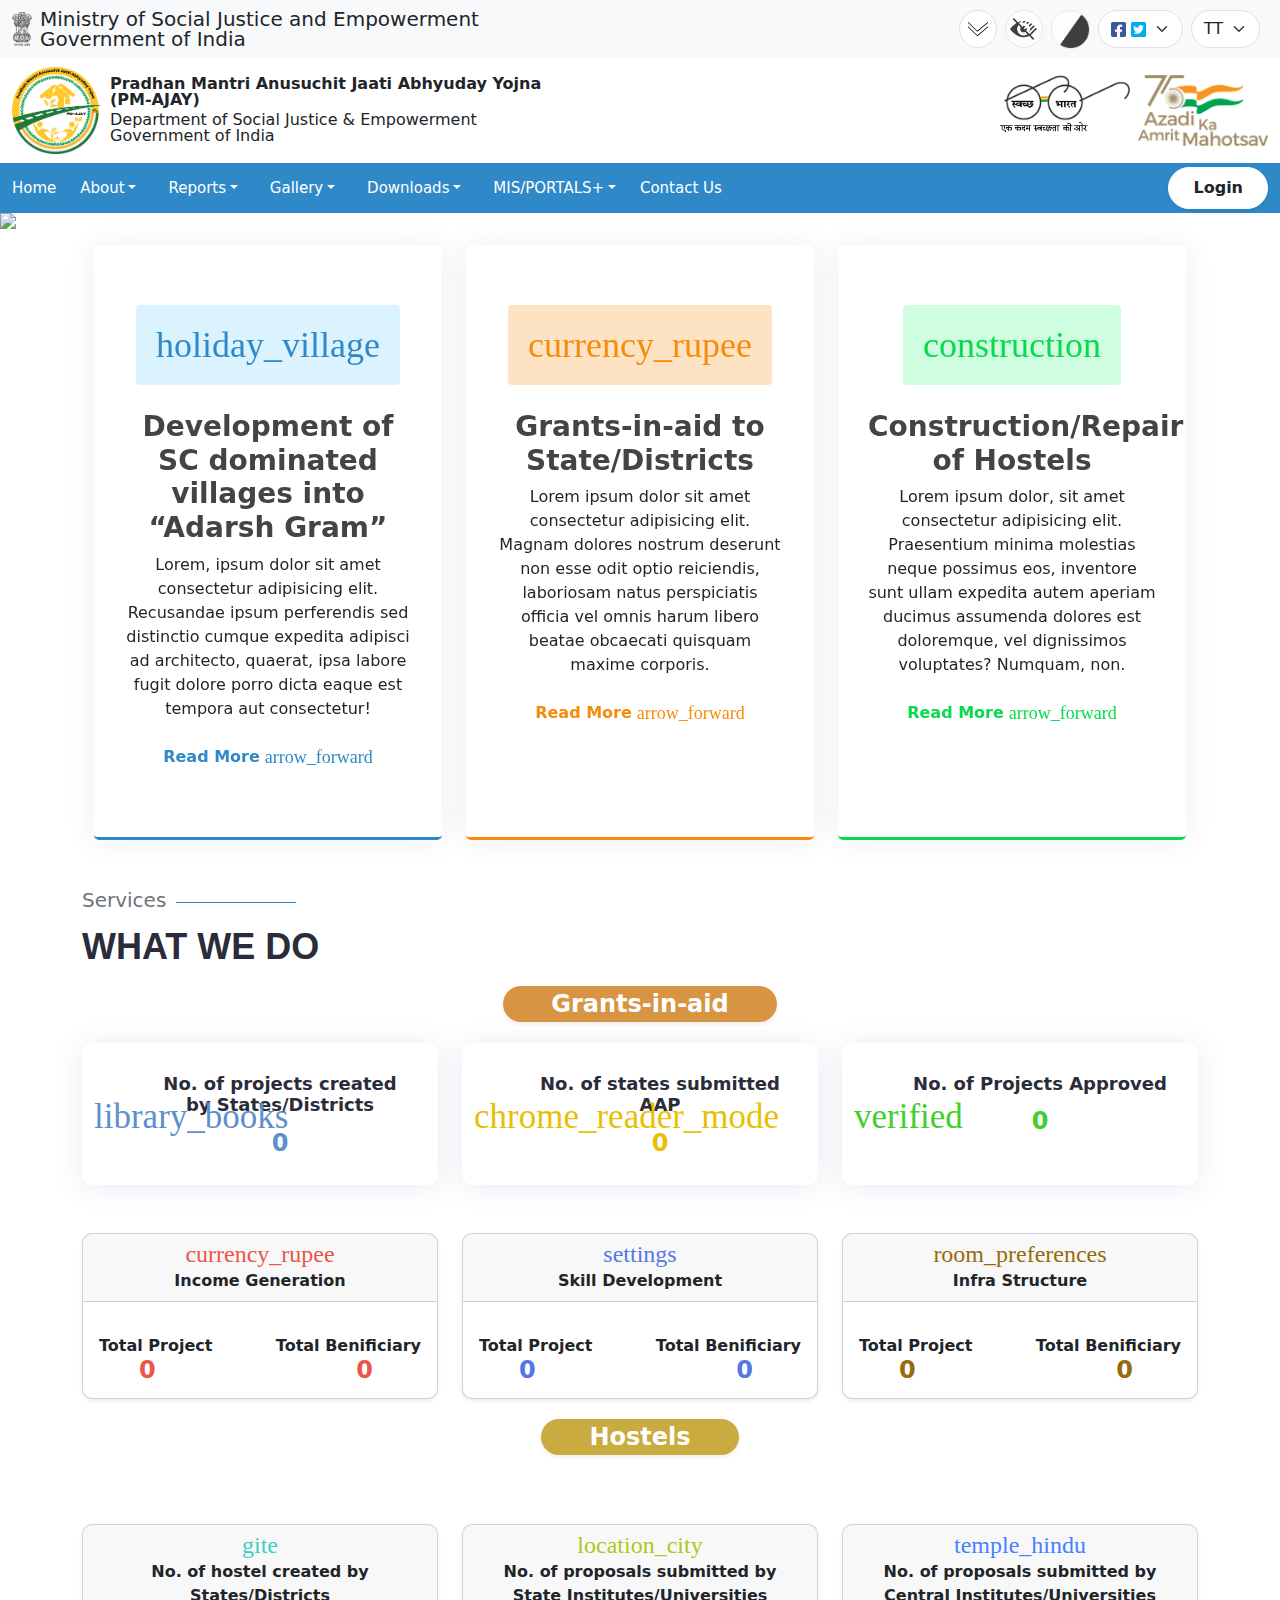
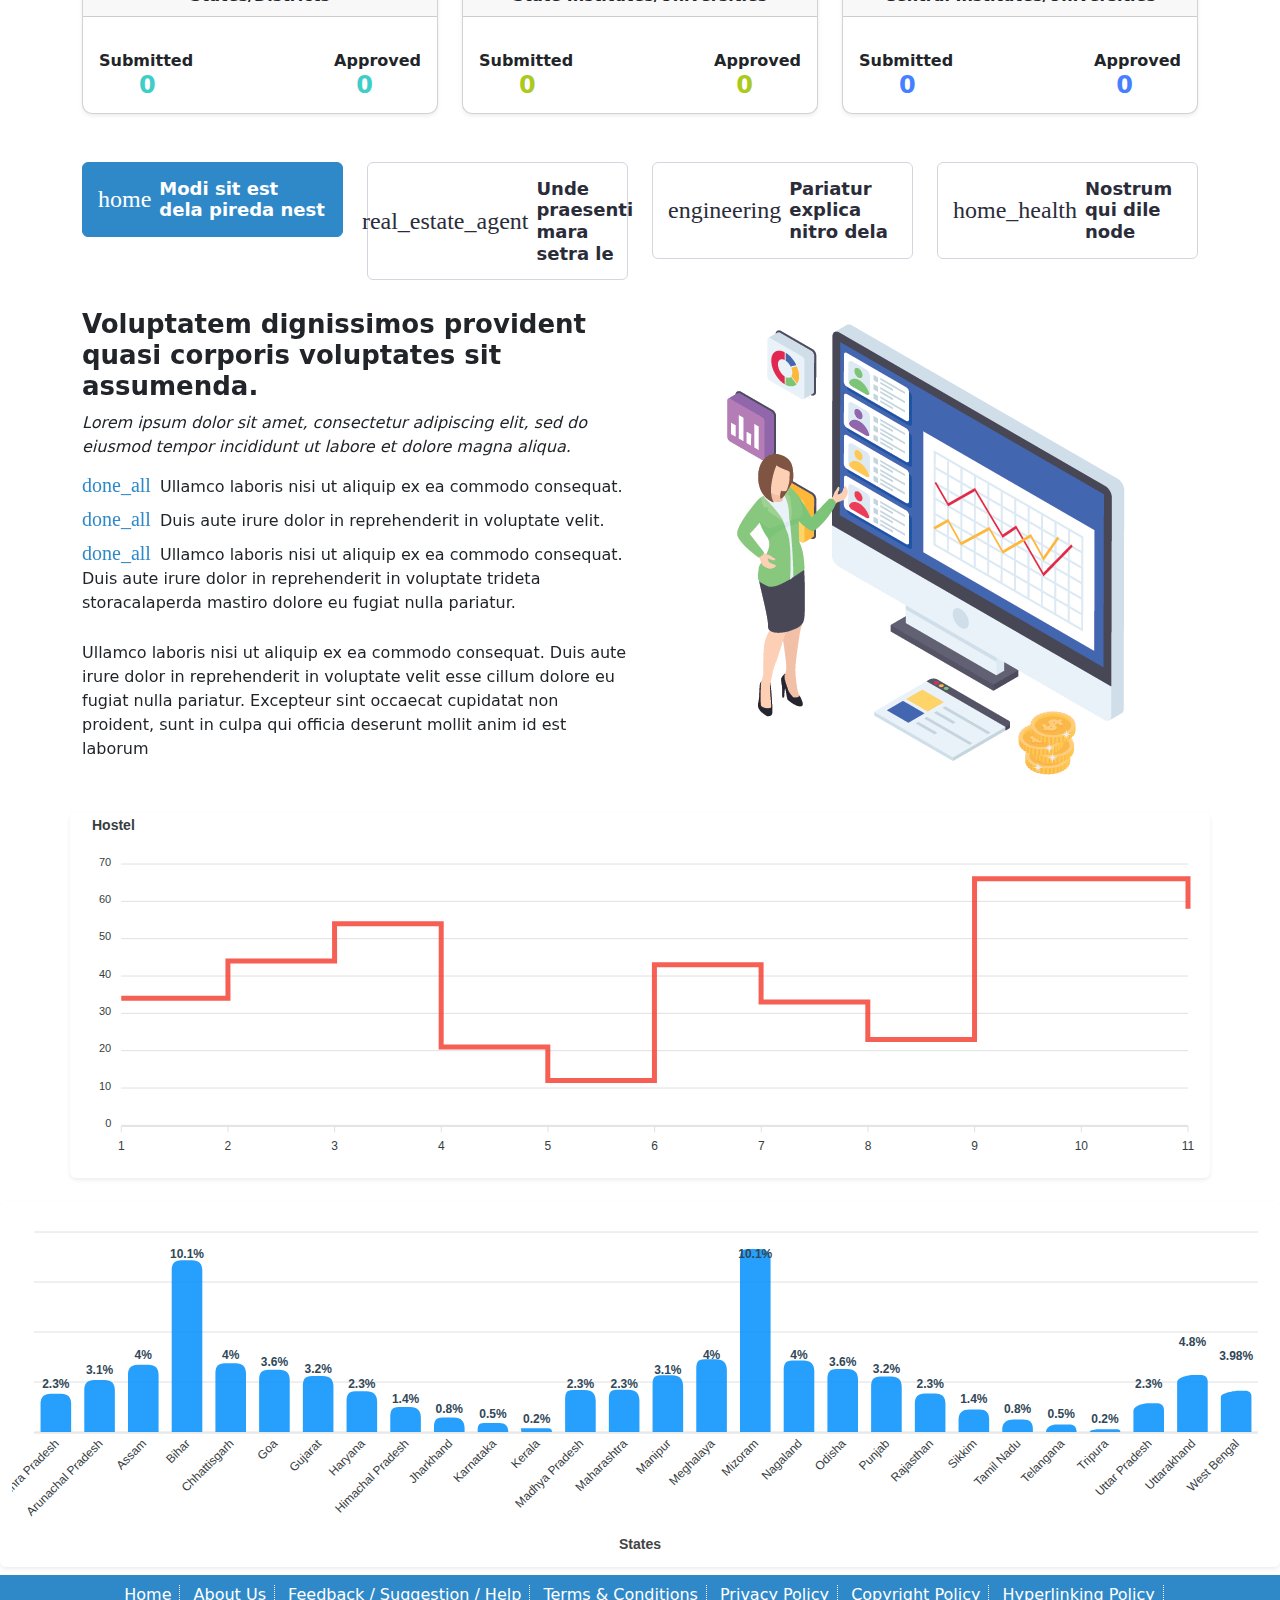
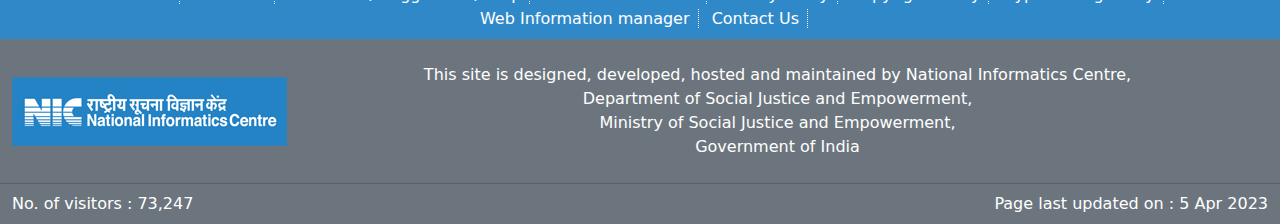
==== commit ea3d5bf7: "chang" ====
--- a/index.html
+++ b/index.html
@@ -404,7 +404,7 @@
               <div class="col-12 text-center mb-4">
                 <h5 class="mt-3 mb-4 fw-bold fs-4 text-white  rounded-pill shadow-sm py-1 px-5" style="background-color: #c9ab3f; display: inline;">Hostels</h5>
               </div>
-            <div class="col-lg-4 col-md-6">
+            <!-- <div class="col-lg-4 col-md-6">
               <div class="icon-box aos-init aos-animate" data-aos="zoom-in-left" data-aos-delay="300">
                 <div class="icon"><i class="material-symbols-outlined" style="color: #3fcdc7;;">
                  gite
@@ -412,22 +412,77 @@
                 <h4 class="title text-center"><a href="">No. of hostel created by States/Districts</a></h4>
                 <p class="description text-center fw-bold fs-4" style="color: #3fcdc7;">0</p>
               </div>
+            </div> -->
+
+            <div class="col-md-4 mt-5">
+              <div class="card shadow-sm h-100 box-card aos-init aos-animate" data-aos="zoom-in-left">
+                  <div class="card-header text-center fw-bold"><div><i class="material-symbols-outlined" style="color: #3fcdc7;">
+                    gite
+                    </i></div>No. of hostel created by States/Districts</div>
+                  <div class="card-body mt-3">
+                    <div class="d-flex justify-content-between">
+                      <span class="fw-bold">Submitted</span>
+                      <span class="fw-bold ">Approved</span>
+                    </div>
+                    <div class="d-flex justify-content-between">
+                      <p class="description  fs-4 fw-bold" style="color: #3fcdc7;">0</p>
+                      <p class="description  fs-4 fw-bold me-5" style="color: #3fcdc7;">0</p>
+                    </div>
+                  </div>
+              </div>
             </div>
   
-            <div class="col-lg-4 col-md-6">
+            <!-- <div class="col-lg-4 col-md-6">
               <div class="icon-box aos-init aos-animate" data-aos="zoom-in-left" data-aos-delay="400">
                 <div class="icon"><i class="material-symbols-outlined" style="color: #abca20;">location_city</i></div>
                 <h4 class="title text-center"><a href="">No. of proposals submitted by States</a></h4>
                 <p class="description text-center fw-bold fs-4" style="color: #abca20;">0</p>
               </div>
-            </div>
-            <div class="col-lg-4 col-md-6">
+            </div> -->
+
+            <div class="col-md-4 mt-5">
+              <div class="card shadow-sm h-100 box-card aos-init aos-animate" data-aos="zoom-in-left">
+                  <div class="card-header text-center fw-bold"><div><i class="material-symbols-outlined" style="color: #abca20;">
+                    location_city
+                    </i></div>No. of proposals submitted by State Institutes/Universities</div>
+                  <div class="card-body mt-3">
+                    <div class="d-flex justify-content-between">
+                      <span class="fw-bold">Submitted</span>
+                      <span class="fw-bold ">Approved</span>
+                    </div>
+                    <div class="d-flex justify-content-between">
+                      <p class="description  fs-4 fw-bold" style="color: #abca20;">0</p>
+                      <p class="description  fs-4 fw-bold me-5" style="color: #abca20;">0</p>
+                    </div>
+                  </div>
+              </div>
+            </div>
+            <!-- <div class="col-lg-4 col-md-6">
               <div class="icon-box aos-init aos-animate" data-aos="zoom-in-left" data-aos-delay="500">
                 <div class="icon"><i class="material-symbols-outlined" style="color: #4680ff;">temple_hindu</i></div>
                 <h4 class="title text-center"><a href="">No. of proposals submitted by Central Institutes/Universities</a></h4>
                 <p class="description text-center fs-4 fw-bold" style="color: #4680ff;">0</p>
               </div>
-            </div>
+            </div> -->
+
+            <div class="col-md-4 mt-5">
+              <div class="card shadow-sm h-100 box-card aos-init aos-animate" data-aos="zoom-in-left">
+                  <div class="card-header text-center fw-bold"><div><i class="material-symbols-outlined" style="color: #4680ff;">
+                    temple_hindu
+                    </i></div>No. of proposals submitted by Central Institutes/Universities</div>
+                  <div class="card-body mt-3">
+                    <div class="d-flex justify-content-between">
+                      <span class="fw-bold">Submitted</span>
+                      <span class="fw-bold ">Approved</span>
+                    </div>
+                    <div class="d-flex justify-content-between">
+                      <p class="description  fs-4 fw-bold" style="color: #4680ff;">0</p>
+                      <p class="description  fs-4 fw-bold me-5" style="color: #4680ff;">0</p>
+                    </div>
+                  </div>
+              </div>
+            </div>
+
           </div>
         </div>
       </section>
